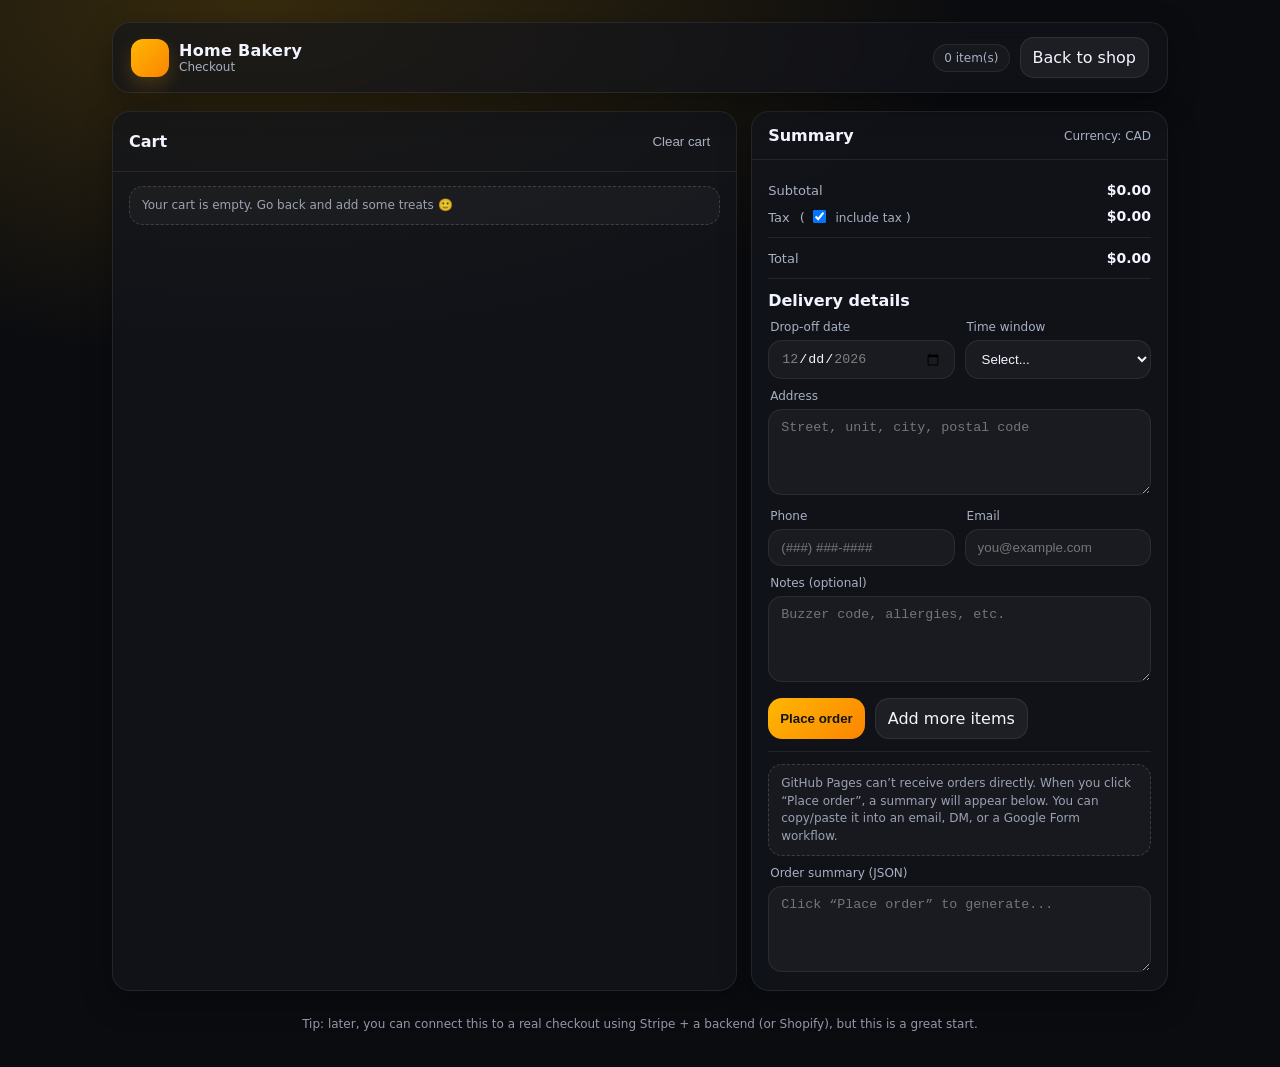
==== cart.html @ afbc262a "Create cart.html" ====
<!doctype html>
<html lang="en">
<head>
  <meta charset="utf-8" />
  <meta name="viewport" content="width=device-width, initial-scale=1" />
  <title>Your Cart — Home Bakery</title>
  <link rel="stylesheet" href="./styles.css" />
</head>
<body>
  <div class="container">
    <header class="nav">
      <div class="brand">
        <div class="logo" aria-hidden="true"></div>
        <div>
          <h1>Home Bakery</h1>
          <div class="small">Checkout</div>
        </div>
      </div>

      <div class="nav-actions">
        <div class="badge" data-cart-badge>0 item(s)</div>
        <a class="btn" href="./index.html">Back to shop</a>
      </div>
    </header>

    <div class="cart-wrap">
      <!-- LEFT: CART ITEMS -->
      <section class="panel">
        <div class="panel-header">
          <h3>Cart</h3>
          <button class="btn-link" data-clear-cart>Clear cart</button>
        </div>
        <div class="panel-body">
          <div class="notice" data-empty style="display:none">
            Your cart is empty. Go back and add some treats 🙂
          </div>

          <div data-cart-items></div>
        </div>
      </section>

      <!-- RIGHT: SUMMARY + CHECKOUT -->
      <section class="panel">
        <div class="panel-header">
          <h3>Summary</h3>
          <div class="small">Currency: CAD</div>
        </div>

        <div class="panel-body">
          <div class="row"><span>Subtotal</span><strong data-subtotal>$0.00</strong></div>
          <div class="row">
            <span>
              Tax
              <span class="small" style="margin-left:6px">
                (<label style="display:inline;color:var(--muted);font-size:12px;margin:0">
                  <input type="checkbox" data-include-tax style="width:auto;transform:translateY(1px);margin-right:6px" />
                  include tax
                </label>)
              </span>
            </span>
            <strong data-tax>$0.00</strong>
          </div>
          <div class="hr"></div>
          <div class="row"><span class="total">Total</span><strong class="total" data-total>$0.00</strong></div>

          <div class="hr"></div>

          <h3 style="margin:0 0 10px 0;font-size:16px">Delivery details</h3>

          <div class="form-grid">
            <div>
              <label for="date">Drop-off date</label>
              <input id="date" type="date" data-delivery-date />
            </div>
            <div>
              <label for="time">Time window</label>
              <select id="time" data-delivery-time>
                <option value="">Select...</option>
                <option>9:00–11:00</option>
                <option>11:00–13:00</option>
                <option>13:00–15:00</option>
                <option>15:00–17:00</option>
                <option>17:00–19:00</option>
              </select>
            </div>

            <div style="grid-column:1/-1">
              <label for="address">Address</label>
              <textarea id="address" placeholder="Street, unit, city, postal code" data-address></textarea>
            </div>

            <div>
              <label for="phone">Phone</label>
              <input id="phone" type="tel" placeholder="(###) ###-####" data-phone />
            </div>
            <div>
              <label for="email">Email</label>
              <input id="email" type="email" placeholder="you@example.com" data-email />
            </div>

            <div style="grid-column:1/-1">
              <label for="notes">Notes (optional)</label>
              <textarea id="notes" placeholder="Buzzer code, allergies, etc." data-notes></textarea>
            </div>
          </div>

          <div style="display:flex;gap:10px;flex-wrap:wrap;margin-top:12px">
            <button class="btn btn-primary" data-place-order>Place order</button>
            <a class="btn" href="./index.html">Add more items</a>
          </div>

          <div class="hr"></div>

          <div class="notice">
            GitHub Pages can’t receive orders directly. When you click “Place order”, a summary will appear below.
            You can copy/paste it into an email, DM, or a Google Form workflow.
          </div>

          <label style="margin-top:10px">Order summary (JSON)</label>
          <textarea readonly data-order-output placeholder="Click “Place order” to generate..."></textarea>
        </div>
      </section>
    </div>

    <div class="footer">
      Tip: later, you can connect this to a real checkout using Stripe + a backend (or Shopify), but this is a great start.
    </div>
  </div>

  <div class="toast" data-toast></div>
  <script src="./cart.js"></script>
</body>
</html>
---- styles.css ----
:root{
  --bg:#0b0c10;
  --card:#13151c;
  --muted:#a8b0c3;
  --text:#f2f5ff;
  --accent:#ffb703;
  --accent2:#fb8500;
  --border: rgba(255,255,255,.08);
  --shadow: 0 10px 30px rgba(0,0,0,.35);
}

*{box-sizing:border-box}
html,body{margin:0;padding:0;font-family:system-ui,-apple-system,Segoe UI,Roboto,Ubuntu,Cantarell,"Helvetica Neue",Arial;color:var(--text);background:radial-gradient(1200px 600px at 20% 0%, rgba(255,183,3,.18), transparent 60%), var(--bg);}
a{color:inherit;text-decoration:none}
img{max-width:100%;display:block}

.container{max-width:1100px;margin:0 auto;padding:22px}
.nav{
  display:flex;align-items:center;justify-content:space-between;
  gap:12px;padding:14px 18px;border:1px solid var(--border);
  background:rgba(19,21,28,.65);backdrop-filter:blur(10px);
  border-radius:18px;box-shadow:var(--shadow);position:sticky;top:14px;z-index:10;
}
.brand{display:flex;align-items:center;gap:10px}
.logo{
  width:38px;height:38px;border-radius:12px;
  background:linear-gradient(135deg,var(--accent),var(--accent2));
  box-shadow:0 8px 18px rgba(255,183,3,.18);
}
.brand h1{font-size:16px;margin:0;letter-spacing:.3px}
.nav-actions{display:flex;align-items:center;gap:10px}
.badge{
  font-size:12px;color:var(--muted);border:1px solid var(--border);
  padding:6px 10px;border-radius:999px;background:rgba(255,255,255,.03);
}
.btn{
  cursor:pointer;border:1px solid var(--border);
  background:rgba(255,255,255,.06);color:var(--text);
  padding:10px 12px;border-radius:14px;
  transition:transform .08s ease, background .15s ease, border-color .15s ease;
}
.btn:hover{background:rgba(255,255,255,.09);border-color:rgba(255,255,255,.14)}
.btn:active{transform:translateY(1px)}
.btn-primary{
  border:none;
  background:linear-gradient(135deg,var(--accent),var(--accent2));
  color:#141414;font-weight:700;
}
.btn-primary:hover{filter:saturate(1.05) brightness(1.03)}
.btn-danger{
  border:1px solid rgba(255,80,80,.25);
  background:rgba(255,80,80,.12);
}
.btn-link{
  background:transparent;border:none;color:var(--muted);cursor:pointer;padding:8px 10px
}
.btn-link:hover{color:var(--text)}

.hero{
  margin-top:18px;
  border:1px solid var(--border);
  background:linear-gradient(180deg, rgba(255,255,255,.04), rgba(255,255,255,.02));
  border-radius:22px;
  box-shadow:var(--shadow);
  overflow:hidden;
}
.hero-inner{display:grid;grid-template-columns:1.2fr .8fr;gap:0}
@media (max-width:900px){
  .hero-inner{grid-template-columns:1fr}
}
.hero-copy{padding:26px}
.hero-copy h2{margin:0 0 10px 0;font-size:34px;letter-spacing:.2px}
.hero-copy p{margin:0 0 14px 0;color:var(--muted);line-height:1.55}
.hero-copy .mini{font-size:13px;color:rgba(168,176,195,.85)}
.hero-photo{
  min-height:260px;
  background:
    linear-gradient(180deg, rgba(0,0,0,.0), rgba(0,0,0,.50)),
    url("https://images.unsplash.com/photo-1524504388940-b1c1722653e1?auto=format&fit=crop&w=1200&q=80");
  background-size:cover;background-position:center;
}

.section-title{margin:22px 0 10px 0;display:flex;align-items:end;justify-content:space-between;gap:12px}
.section-title h3{margin:0;font-size:22px}
.section-title p{margin:0;color:var(--muted);font-size:13px}

.grid{
  display:grid;
  grid-template-columns:repeat(3, 1fr);
  gap:14px;
}
@media (max-width:950px){.grid{grid-template-columns:repeat(2,1fr)}}
@media (max-width:620px){.grid{grid-template-columns:1fr}}

.card{
  border:1px solid var(--border);
  background:rgba(19,21,28,.72);
  border-radius:18px;
  overflow:hidden;
  box-shadow:var(--shadow);
  display:flex;flex-direction:column;
}
.card-img{height:170px;background-size:cover;background-position:center}
.card-body{padding:14px;display:flex;flex-direction:column;gap:10px}
.card-body h4{margin:0;font-size:16px}
.card-body p{margin:0;color:var(--muted);font-size:13px;line-height:1.4}
.price-row{display:flex;align-items:center;justify-content:space-between;gap:10px}
.price{font-weight:800}
.small{font-size:12px;color:var(--muted)}

.footer{
  margin:26px 0 14px 0;
  color:rgba(168,176,195,.85);
  font-size:12px;
  text-align:center;
}

.cart-wrap{
  margin-top:18px;
  display:grid;
  grid-template-columns:1.2fr .8fr;
  gap:14px;
}
@media (max-width:900px){.cart-wrap{grid-template-columns:1fr}}
.panel{
  border:1px solid var(--border);
  background:rgba(19,21,28,.72);
  border-radius:18px;
  box-shadow:var(--shadow);
  overflow:hidden;
}
.panel-header{padding:14px 16px;border-bottom:1px solid var(--border);display:flex;align-items:center;justify-content:space-between}
.panel-header h3{margin:0;font-size:16px}
.panel-body{padding:14px 16px}

.item{
  display:grid;
  grid-template-columns:72px 1fr auto;
  gap:12px;
  padding:12px 0;
  border-bottom:1px solid rgba(255,255,255,.06);
}
.item:last-child{border-bottom:none}
.thumb{width:72px;height:72px;border-radius:14px;background-size:cover;background-position:center;border:1px solid rgba(255,255,255,.08)}
.item h4{margin:0;font-size:14px}
.item .meta{margin-top:4px;color:var(--muted);font-size:12px}
.qty{
  display:flex;align-items:center;gap:8px;justify-content:flex-end
}
.qty input{
  width:62px;padding:8px 10px;border-radius:12px;
  border:1px solid var(--border);
  background:rgba(255,255,255,.04);
  color:var(--text);
}
.hr{height:1px;background:rgba(255,255,255,.08);margin:12px 0}
.row{display:flex;align-items:center;justify-content:space-between;gap:10px;margin:8px 0}
.row strong{font-size:14px}
.row span{color:var(--muted);font-size:13px}
.total{font-size:18px}
.form-grid{display:grid;grid-template-columns:1fr 1fr;gap:10px}
@media (max-width:640px){.form-grid{grid-template-columns:1fr}}
label{display:block;font-size:12px;color:var(--muted);margin:0 0 6px 2px}
input, textarea, select{
  width:100%;
  padding:10px 12px;
  border-radius:14px;
  border:1px solid var(--border);
  background:rgba(255,255,255,.04);
  color:var(--text);
  outline:none;
}
textarea{min-height:86px;resize:vertical}
.notice{
  font-size:12px;color:rgba(168,176,195,.9);
  line-height:1.45;
  border:1px dashed rgba(255,255,255,.16);
  background:rgba(255,255,255,.03);
  padding:10px 12px;border-radius:14px;
}
.toast{
  position:fixed;left:50%;bottom:18px;transform:translateX(-50%);
  background:rgba(20,22,28,.92);
  border:1px solid rgba(255,255,255,.12);
  color:var(--text);
  padding:10px 12px;border-radius:14px;
  box-shadow:var(--shadow);
  opacity:0;pointer-events:none;
  transition:opacity .18s ease, transform .18s ease;
}
.toast.show{opacity:1;transform:translateX(-50%) translateY(-4px)}
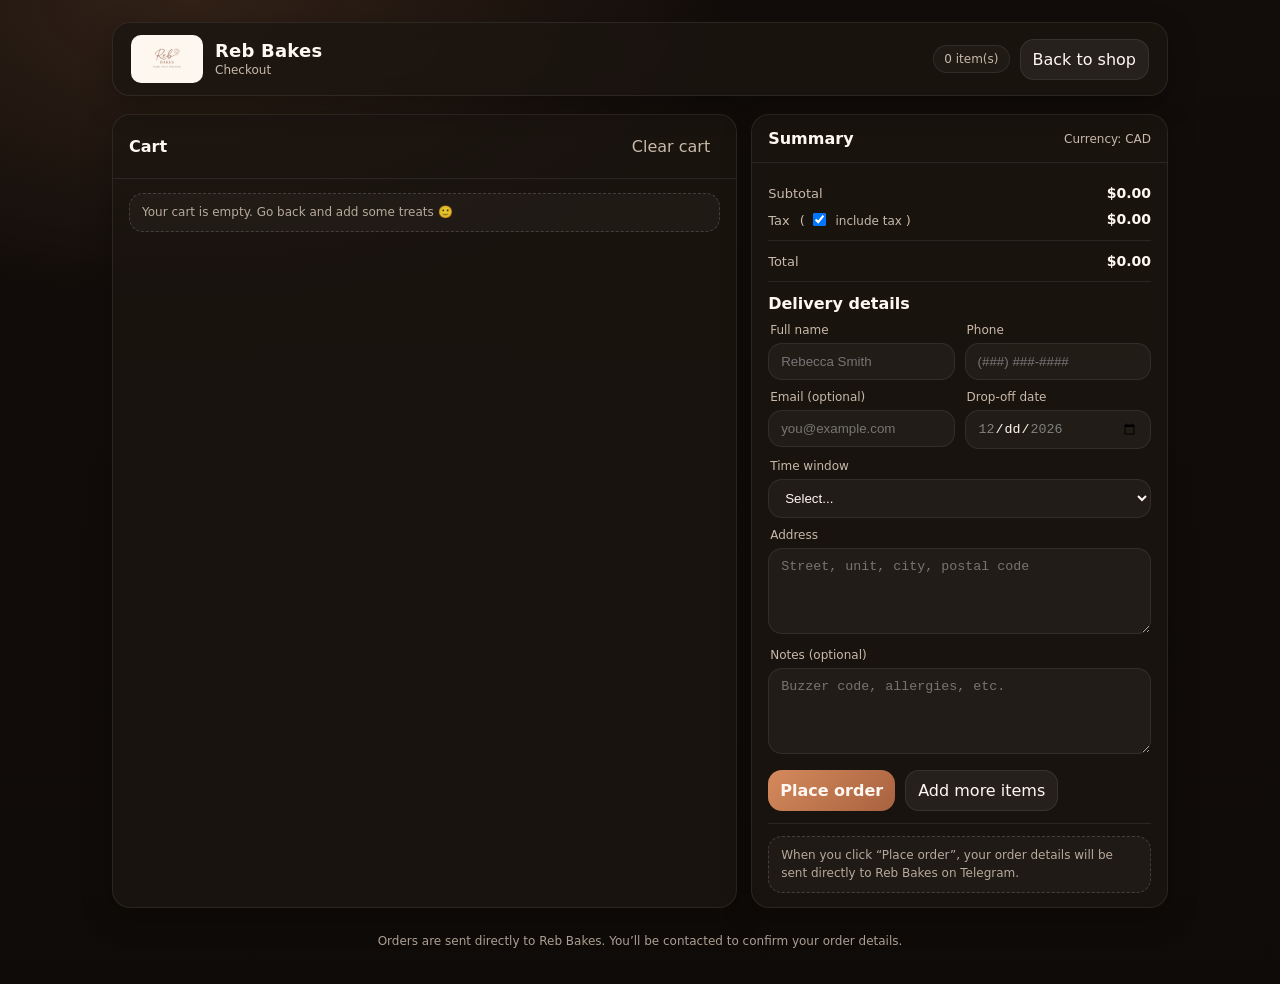
==== commit c44fe481: "Update cart.html" ====
--- a/cart.html
+++ b/cart.html
@@ -3,16 +3,16 @@
 <head>
   <meta charset="utf-8" />
   <meta name="viewport" content="width=device-width, initial-scale=1" />
-  <title>Your Cart — Home Bakery</title>
-  <link rel="stylesheet" href="./styles.css" />
+  <title>Your Cart — Reb Bakes</title>
+  <link rel="stylesheet" href="./styles.css?v=5" />
 </head>
 <body>
   <div class="container">
     <header class="nav">
       <div class="brand">
-        <div class="logo" aria-hidden="true"></div>
-        <div>
-          <h1>Home Bakery</h1>
+        <img src="./products/logo.jpg" class="nav-logo" alt="Reb Bakes Logo">
+        <div class="brand-text">
+          <h1>Reb Bakes</h1>
           <div class="small">Checkout</div>
         </div>
       </div>
@@ -30,6 +30,7 @@
           <h3>Cart</h3>
           <button class="btn-link" data-clear-cart>Clear cart</button>
         </div>
+
         <div class="panel-body">
           <div class="notice" data-empty style="display:none">
             Your cart is empty. Go back and add some treats 🙂
@@ -69,10 +70,26 @@
 
           <div class="form-grid">
             <div>
+              <label for="name">Full name</label>
+              <input id="name" type="text" placeholder="Rebecca Smith" data-name />
+            </div>
+
+            <div>
+              <label for="phone">Phone</label>
+              <input id="phone" type="tel" placeholder="(###) ###-####" data-phone />
+            </div>
+
+            <div>
+              <label for="email">Email (optional)</label>
+              <input id="email" type="email" placeholder="you@example.com" data-email />
+            </div>
+
+            <div>
               <label for="date">Drop-off date</label>
               <input id="date" type="date" data-delivery-date />
             </div>
-            <div>
+
+            <div style="grid-column:1/-1">
               <label for="time">Time window</label>
               <select id="time" data-delivery-time>
                 <option value="">Select...</option>
@@ -89,15 +106,6 @@
               <textarea id="address" placeholder="Street, unit, city, postal code" data-address></textarea>
             </div>
 
-            <div>
-              <label for="phone">Phone</label>
-              <input id="phone" type="tel" placeholder="(###) ###-####" data-phone />
-            </div>
-            <div>
-              <label for="email">Email</label>
-              <input id="email" type="email" placeholder="you@example.com" data-email />
-            </div>
-
             <div style="grid-column:1/-1">
               <label for="notes">Notes (optional)</label>
               <textarea id="notes" placeholder="Buzzer code, allergies, etc." data-notes></textarea>
@@ -105,29 +113,25 @@
           </div>
 
           <div style="display:flex;gap:10px;flex-wrap:wrap;margin-top:12px">
-            <button class="btn btn-primary" data-place-order>Place order</button>
+            <button id="place-order-btn" class="btn btn-primary" data-place-order>Place order</button>
             <a class="btn" href="./index.html">Add more items</a>
           </div>
 
           <div class="hr"></div>
 
           <div class="notice">
-            GitHub Pages can’t receive orders directly. When you click “Place order”, a summary will appear below.
-            You can copy/paste it into an email, DM, or a Google Form workflow.
+            When you click “Place order”, your order details will be sent directly to Reb Bakes on Telegram.
           </div>
-
-          <label style="margin-top:10px">Order summary (JSON)</label>
-          <textarea readonly data-order-output placeholder="Click “Place order” to generate..."></textarea>
         </div>
       </section>
     </div>
 
     <div class="footer">
-      Tip: later, you can connect this to a real checkout using Stripe + a backend (or Shopify), but this is a great start.
+      Orders are sent directly to Reb Bakes. You’ll be contacted to confirm your order details.
     </div>
   </div>
 
   <div class="toast" data-toast></div>
-  <script src="./cart.js"></script>
+  <script src="./cart.js?v=5"></script>
 </body>
 </html>
--- a/styles.css
+++ b/styles.css
@@ -1,60 +1,148 @@
 :root{
-  --bg:#0b0c10;
-  --card:#13151c;
-  --muted:#a8b0c3;
-  --text:#f2f5ff;
-  --accent:#ffb703;
-  --accent2:#fb8500;
+  --bg:#0f0b08;
+  --card:#1b1511;
+  --muted:#c8b9aa;
+  --text:#fff8f1;
+  --accent:#d58a5c;
+  --accent2:#a8623f;
   --border: rgba(255,255,255,.08);
-  --shadow: 0 10px 30px rgba(0,0,0,.35);
+  --shadow: 0 10px 30px rgba(0,0,0,.28);
+  --cream:#f5eee7;
 }
 
 *{box-sizing:border-box}
-html,body{margin:0;padding:0;font-family:system-ui,-apple-system,Segoe UI,Roboto,Ubuntu,Cantarell,"Helvetica Neue",Arial;color:var(--text);background:radial-gradient(1200px 600px at 20% 0%, rgba(255,183,3,.18), transparent 60%), var(--bg);}
+
+html,body{
+  margin:0;
+  padding:0;
+  font-family:system-ui,-apple-system,Segoe UI,Roboto,Ubuntu,Cantarell,"Helvetica Neue",Arial,sans-serif;
+  color:var(--text);
+  background:
+    radial-gradient(900px 500px at 15% 0%, rgba(213,138,92,.16), transparent 60%),
+    linear-gradient(180deg, #120d0a 0%, #0f0b08 100%);
+}
+
 a{color:inherit;text-decoration:none}
 img{max-width:100%;display:block}
-
-.container{max-width:1100px;margin:0 auto;padding:22px}
+button{font:inherit}
+
+.container{
+  max-width:1100px;
+  margin:0 auto;
+  padding:22px;
+}
+
 .nav{
-  display:flex;align-items:center;justify-content:space-between;
-  gap:12px;padding:14px 18px;border:1px solid var(--border);
-  background:rgba(19,21,28,.65);backdrop-filter:blur(10px);
-  border-radius:18px;box-shadow:var(--shadow);position:sticky;top:14px;z-index:10;
-}
-.brand{display:flex;align-items:center;gap:10px}
-.logo{
-  width:38px;height:38px;border-radius:12px;
-  background:linear-gradient(135deg,var(--accent),var(--accent2));
-  box-shadow:0 8px 18px rgba(255,183,3,.18);
-}
-.brand h1{font-size:16px;margin:0;letter-spacing:.3px}
-.nav-actions{display:flex;align-items:center;gap:10px}
+  display:flex;
+  align-items:center;
+  justify-content:space-between;
+  gap:16px;
+  padding:12px 18px;
+  border:1px solid var(--border);
+  background:rgba(27,21,17,.82);
+  backdrop-filter:blur(10px);
+  border-radius:18px;
+  box-shadow:var(--shadow);
+  position:sticky;
+  top:14px;
+  z-index:20;
+}
+
+.brand{
+  display:flex;
+  align-items:center;
+  gap:12px;
+  min-width:0;
+}
+
+.nav-logo{
+  height:48px;
+  width:auto;
+  object-fit:contain;
+  display:block;
+  border-radius:10px;
+}
+
+.brand-text{
+  display:flex;
+  flex-direction:column;
+  gap:2px;
+}
+
+.brand-text h1{
+  margin:0;
+  font-size:18px;
+  letter-spacing:.2px;
+  line-height:1.1;
+}
+
+.brand-text .small{
+  font-size:12px;
+  color:var(--muted);
+}
+
+.nav-actions{
+  display:flex;
+  align-items:center;
+  gap:10px;
+  flex-shrink:0;
+}
+
 .badge{
-  font-size:12px;color:var(--muted);border:1px solid var(--border);
-  padding:6px 10px;border-radius:999px;background:rgba(255,255,255,.03);
-}
+  font-size:12px;
+  color:var(--muted);
+  border:1px solid var(--border);
+  padding:6px 10px;
+  border-radius:999px;
+  background:rgba(255,255,255,.03);
+}
+
 .btn{
-  cursor:pointer;border:1px solid var(--border);
-  background:rgba(255,255,255,.06);color:var(--text);
-  padding:10px 12px;border-radius:14px;
+  cursor:pointer;
+  border:1px solid var(--border);
+  background:rgba(255,255,255,.06);
+  color:var(--text);
+  padding:10px 12px;
+  border-radius:14px;
   transition:transform .08s ease, background .15s ease, border-color .15s ease;
 }
-.btn:hover{background:rgba(255,255,255,.09);border-color:rgba(255,255,255,.14)}
-.btn:active{transform:translateY(1px)}
+
+.btn:hover{
+  background:rgba(255,255,255,.09);
+  border-color:rgba(255,255,255,.14);
+}
+
+.btn:active{
+  transform:translateY(1px);
+}
+
 .btn-primary{
   border:none;
   background:linear-gradient(135deg,var(--accent),var(--accent2));
-  color:#141414;font-weight:700;
-}
-.btn-primary:hover{filter:saturate(1.05) brightness(1.03)}
+  color:#fff7f2;
+  font-weight:700;
+}
+
+.btn-primary:hover{
+  filter:saturate(1.05) brightness(1.03);
+}
+
 .btn-danger{
   border:1px solid rgba(255,80,80,.25);
   background:rgba(255,80,80,.12);
 }
+
 .btn-link{
-  background:transparent;border:none;color:var(--muted);cursor:pointer;padding:8px 10px
-}
-.btn-link:hover{color:var(--text)}
+  background:transparent;
+  border:none;
+  color:var(--muted);
+  cursor:pointer;
+  padding:8px 10px;
+}
+
+.btn-link:hover{
+  color:var(--text);
+}
 
 .hero{
   margin-top:18px;
@@ -64,53 +152,225 @@
   box-shadow:var(--shadow);
   overflow:hidden;
 }
-.hero-inner{display:grid;grid-template-columns:1.2fr .8fr;gap:0}
+
+.hero-inner{
+  display:grid;
+  grid-template-columns:1.05fr .95fr;
+  gap:0;
+  align-items:center;
+}
+
 @media (max-width:900px){
-  .hero-inner{grid-template-columns:1fr}
-}
-.hero-copy{padding:26px}
-.hero-copy h2{margin:0 0 10px 0;font-size:34px;letter-spacing:.2px}
-.hero-copy p{margin:0 0 14px 0;color:var(--muted);line-height:1.55}
-.hero-copy .mini{font-size:13px;color:rgba(168,176,195,.85)}
+  .hero-inner{
+    grid-template-columns:1fr;
+  }
+}
+
+.hero-copy{
+  padding:30px;
+}
+
+.hero-copy h2{
+  margin:0 0 12px 0;
+  font-size:34px;
+  letter-spacing:.2px;
+}
+
+.hero-copy p{
+  margin:0 0 14px 0;
+  color:var(--muted);
+  line-height:1.6;
+}
+
+.hero-copy .mini{
+  font-size:13px;
+  color:rgba(200,185,170,.9);
+}
+
 .hero-photo{
-  min-height:260px;
-  background:
-    linear-gradient(180deg, rgba(0,0,0,.0), rgba(0,0,0,.50)),
-    url("https://images.unsplash.com/photo-1524504388940-b1c1722653e1?auto=format&fit=crop&w=1200&q=80");
-  background-size:cover;background-position:center;
-}
-
-.section-title{margin:22px 0 10px 0;display:flex;align-items:end;justify-content:space-between;gap:12px}
-.section-title h3{margin:0;font-size:22px}
-.section-title p{margin:0;color:var(--muted);font-size:13px}
+  min-height:320px;
+  border-radius:16px;
+  overflow:hidden;
+  background:none !important;
+  background-image:none !important;
+  box-shadow:none !important;
+  display:flex;
+  align-items:center;
+  justify-content:center;
+  padding:20px 24px 20px 0;
+  position:relative;
+}
+
+.hero-photo::before,
+.hero-photo::after{
+  content:none !important;
+  display:none !important;
+}
+
+.hero-photo img{
+  width:100%;
+  max-width:340px;
+  height:auto;
+  max-height:280px;
+  object-fit:contain;
+  display:block;
+  margin:0 auto;
+  border-radius:18px;
+}
+
+.section-title{
+  margin:24px 0 10px 0;
+  display:flex;
+  align-items:end;
+  justify-content:space-between;
+  gap:12px;
+}
+
+.section-title h3{
+  margin:0;
+  font-size:22px;
+}
+
+.section-title p{
+  margin:0;
+  color:var(--muted);
+  font-size:13px;
+}
 
 .grid{
   display:grid;
   grid-template-columns:repeat(3, 1fr);
-  gap:14px;
-}
-@media (max-width:950px){.grid{grid-template-columns:repeat(2,1fr)}}
-@media (max-width:620px){.grid{grid-template-columns:1fr}}
+  gap:16px;
+}
+
+@media (max-width:950px){
+  .grid{
+    grid-template-columns:repeat(2,1fr);
+  }
+}
+
+@media (max-width:620px){
+  .grid{
+    grid-template-columns:1fr;
+  }
+}
 
 .card{
   border:1px solid var(--border);
-  background:rgba(19,21,28,.72);
-  border-radius:18px;
+  background:rgba(27,21,17,.82);
+  border-radius:20px;
   overflow:hidden;
   box-shadow:var(--shadow);
-  display:flex;flex-direction:column;
-}
-.card-img{height:170px;background-size:cover;background-position:center}
-.card-body{padding:14px;display:flex;flex-direction:column;gap:10px}
-.card-body h4{margin:0;font-size:16px}
-.card-body p{margin:0;color:var(--muted);font-size:13px;line-height:1.4}
-.price-row{display:flex;align-items:center;justify-content:space-between;gap:10px}
-.price{font-weight:800}
-.small{font-size:12px;color:var(--muted)}
+  display:flex;
+  flex-direction:column;
+}
+
+.card-media{
+  position:relative;
+  height:230px;
+  overflow:hidden;
+  background:#140f0c;
+}
+
+.media-stage{
+  position:absolute;
+  inset:0;
+  display:flex;
+  align-items:center;
+  justify-content:center;
+  background:#140f0c;
+}
+
+.stage-media{
+  display:block;
+  width:100%;
+  height:100%;
+  max-width:100%;
+  max-height:100%;
+  object-fit:contain;
+  background:#140f0c;
+}
+
+/* Use contain only when needed by adding class in JS if you want later */
+.stage-media.is-contain{
+  object-fit:contain;
+  padding:10px;
+}
+
+.media-arrow{
+  position:absolute;
+  top:50%;
+  transform:translateY(-50%);
+  width:38px;
+  height:38px;
+  border:none;
+  border-radius:999px;
+  background:rgba(20,15,12,.76);
+  color:#fff;
+  font-size:24px;
+  line-height:1;
+  display:flex;
+  align-items:center;
+  justify-content:center;
+  cursor:pointer;
+  box-shadow:0 6px 18px rgba(0,0,0,.28);
+  opacity:0;
+  pointer-events:none;
+  transition:opacity .18s ease, background .15s ease;
+  z-index:2;
+}
+
+.card-media:hover .media-arrow,
+.card-media:focus-within .media-arrow{
+  opacity:1;
+  pointer-events:auto;
+}
+
+.media-arrow:hover{
+  background:rgba(20,15,12,.95);
+}
+
+.media-arrow-left{left:10px}
+.media-arrow-right{right:10px}
+
+.card-body{
+  padding:15px;
+  display:flex;
+  flex-direction:column;
+  gap:10px;
+}
+
+.card-body h4{
+  margin:0;
+  font-size:16px;
+}
+
+.card-body p{
+  margin:0;
+  color:var(--muted);
+  font-size:13px;
+  line-height:1.45;
+}
+
+.price-row{
+  display:flex;
+  align-items:center;
+  justify-content:space-between;
+  gap:10px;
+}
+
+.price{
+  font-weight:800;
+}
+
+.small{
+  font-size:12px;
+  color:var(--muted);
+}
 
 .footer{
   margin:26px 0 14px 0;
-  color:rgba(168,176,195,.85);
+  color:rgba(200,185,170,.85);
   font-size:12px;
   text-align:center;
 }
@@ -121,17 +381,37 @@
   grid-template-columns:1.2fr .8fr;
   gap:14px;
 }
-@media (max-width:900px){.cart-wrap{grid-template-columns:1fr}}
+
+@media (max-width:900px){
+  .cart-wrap{
+    grid-template-columns:1fr;
+  }
+}
+
 .panel{
   border:1px solid var(--border);
-  background:rgba(19,21,28,.72);
+  background:rgba(27,21,17,.82);
   border-radius:18px;
   box-shadow:var(--shadow);
   overflow:hidden;
 }
-.panel-header{padding:14px 16px;border-bottom:1px solid var(--border);display:flex;align-items:center;justify-content:space-between}
-.panel-header h3{margin:0;font-size:16px}
-.panel-body{padding:14px 16px}
+
+.panel-header{
+  padding:14px 16px;
+  border-bottom:1px solid var(--border);
+  display:flex;
+  align-items:center;
+  justify-content:space-between;
+}
+
+.panel-header h3{
+  margin:0;
+  font-size:16px;
+}
+
+.panel-body{
+  padding:14px 16px;
+}
 
 .item{
   display:grid;
@@ -140,27 +420,93 @@
   padding:12px 0;
   border-bottom:1px solid rgba(255,255,255,.06);
 }
-.item:last-child{border-bottom:none}
-.thumb{width:72px;height:72px;border-radius:14px;background-size:cover;background-position:center;border:1px solid rgba(255,255,255,.08)}
-.item h4{margin:0;font-size:14px}
-.item .meta{margin-top:4px;color:var(--muted);font-size:12px}
+
+.item:last-child{
+  border-bottom:none;
+}
+
+.thumb{
+  width:72px;
+  height:72px;
+  border-radius:14px;
+  background-size:cover;
+  background-position:center;
+  border:1px solid rgba(255,255,255,.08);
+}
+
+.item h4{
+  margin:0;
+  font-size:14px;
+}
+
+.item .meta{
+  margin-top:4px;
+  color:var(--muted);
+  font-size:12px;
+}
+
 .qty{
-  display:flex;align-items:center;gap:8px;justify-content:flex-end
-}
+  display:flex;
+  align-items:center;
+  gap:8px;
+  justify-content:flex-end;
+}
+
 .qty input{
-  width:62px;padding:8px 10px;border-radius:12px;
+  width:62px;
+  padding:8px 10px;
+  border-radius:12px;
   border:1px solid var(--border);
   background:rgba(255,255,255,.04);
   color:var(--text);
 }
-.hr{height:1px;background:rgba(255,255,255,.08);margin:12px 0}
-.row{display:flex;align-items:center;justify-content:space-between;gap:10px;margin:8px 0}
-.row strong{font-size:14px}
-.row span{color:var(--muted);font-size:13px}
-.total{font-size:18px}
-.form-grid{display:grid;grid-template-columns:1fr 1fr;gap:10px}
-@media (max-width:640px){.form-grid{grid-template-columns:1fr}}
-label{display:block;font-size:12px;color:var(--muted);margin:0 0 6px 2px}
+
+.hr{
+  height:1px;
+  background:rgba(255,255,255,.08);
+  margin:12px 0;
+}
+
+.row{
+  display:flex;
+  align-items:center;
+  justify-content:space-between;
+  gap:10px;
+  margin:8px 0;
+}
+
+.row strong{
+  font-size:14px;
+}
+
+.row span{
+  color:var(--muted);
+  font-size:13px;
+}
+
+.total{
+  font-size:18px;
+}
+
+.form-grid{
+  display:grid;
+  grid-template-columns:1fr 1fr;
+  gap:10px;
+}
+
+@media (max-width:640px){
+  .form-grid{
+    grid-template-columns:1fr;
+  }
+}
+
+label{
+  display:block;
+  font-size:12px;
+  color:var(--muted);
+  margin:0 0 6px 2px;
+}
+
 input, textarea, select{
   width:100%;
   padding:10px 12px;
@@ -170,22 +516,39 @@
   color:var(--text);
   outline:none;
 }
-textarea{min-height:86px;resize:vertical}
+
+textarea{
+  min-height:86px;
+  resize:vertical;
+}
+
 .notice{
-  font-size:12px;color:rgba(168,176,195,.9);
+  font-size:12px;
+  color:rgba(200,185,170,.9);
   line-height:1.45;
   border:1px dashed rgba(255,255,255,.16);
   background:rgba(255,255,255,.03);
-  padding:10px 12px;border-radius:14px;
-}
+  padding:10px 12px;
+  border-radius:14px;
+}
+
 .toast{
-  position:fixed;left:50%;bottom:18px;transform:translateX(-50%);
-  background:rgba(20,22,28,.92);
+  position:fixed;
+  left:50%;
+  bottom:18px;
+  transform:translateX(-50%);
+  background:rgba(27,21,17,.96);
   border:1px solid rgba(255,255,255,.12);
   color:var(--text);
-  padding:10px 12px;border-radius:14px;
+  padding:10px 12px;
+  border-radius:14px;
   box-shadow:var(--shadow);
-  opacity:0;pointer-events:none;
+  opacity:0;
+  pointer-events:none;
   transition:opacity .18s ease, transform .18s ease;
 }
-.toast.show{opacity:1;transform:translateX(-50%) translateY(-4px)}
+
+.toast.show{
+  opacity:1;
+  transform:translateX(-50%) translateY(-4px);
+}
